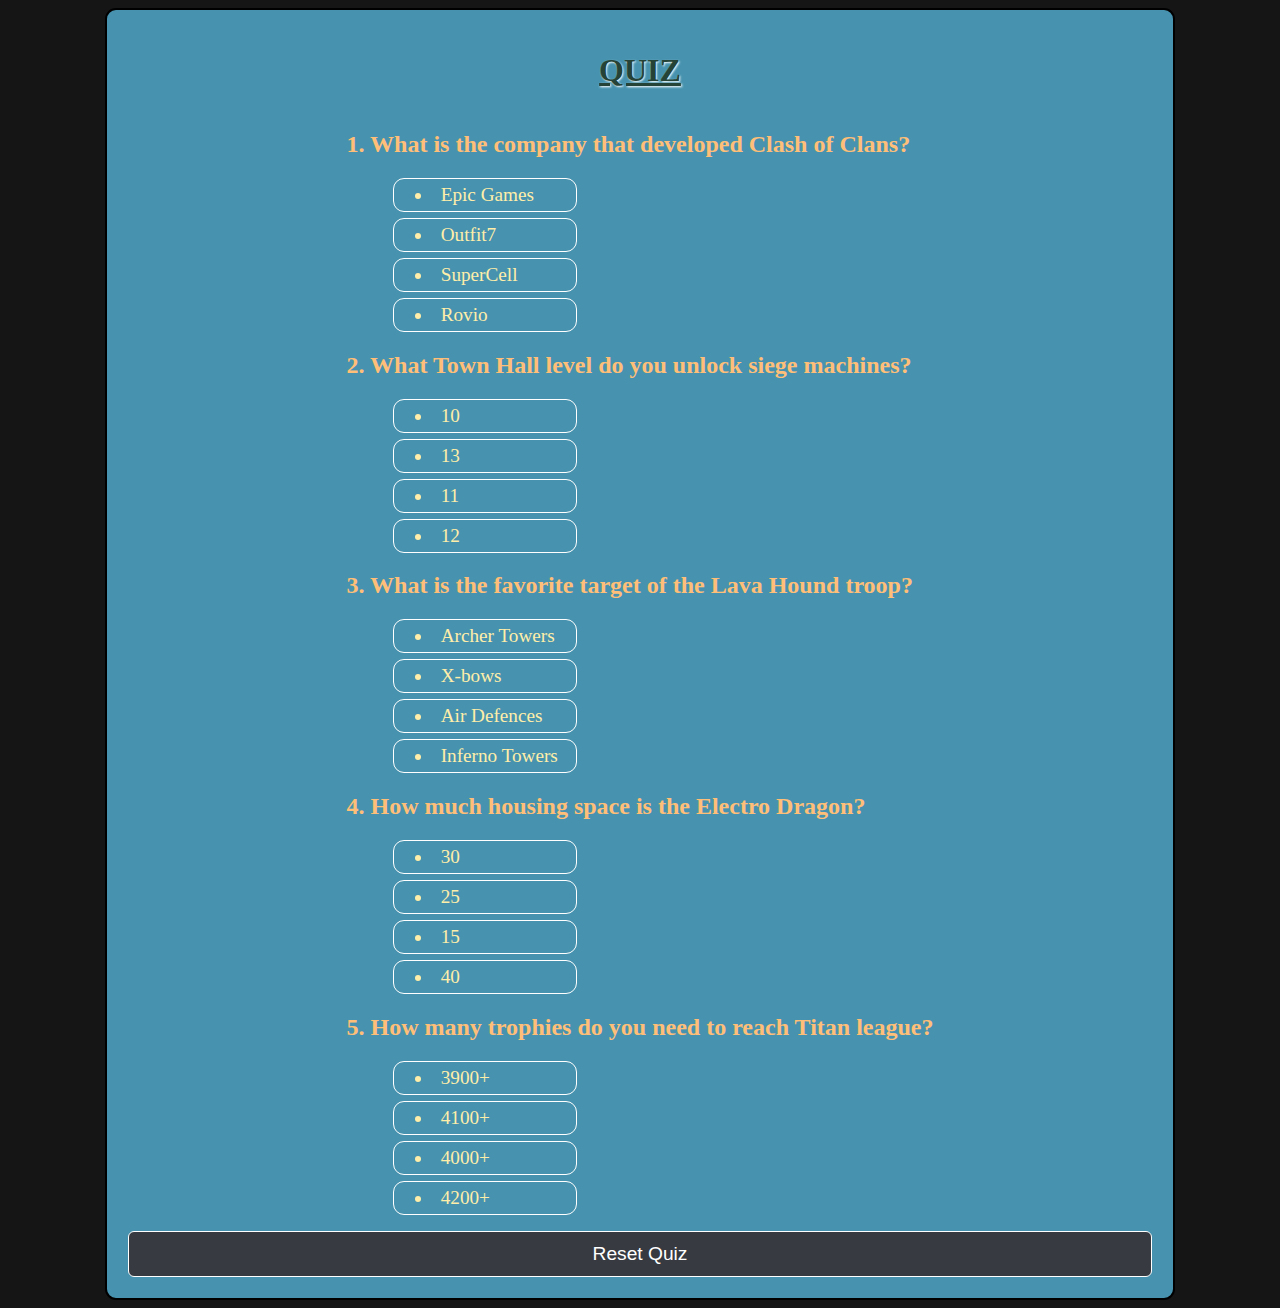
==== quiz.html @ 43635dd5 "Add files via upload" ====
<!DOCTYPE html>
<html lang="en">
<head>
    <meta charset="UTF-8">
    <meta name="viewport" content="width=device-width, initial-scale=1.0">
    <title>QUIZ</title>
    <style>
        body{
            background-color: #151515;
        }
        #container{
            width: 80vw;
            display: flex;
            flex-direction: column;
            justify-content: center;
            align-items: center;
            border: 2px solid black;
            border-radius: 11px;
            padding: 21px;
            margin: auto;
            background-color: #4793AF;
        }
        h1{
            color: #254336;
            text-align: center;
            text-decoration-line: underline;
            text-shadow: 1px 1px 2px white;
        }
        h2{
            color: #FFBF78;
        }
        ol{
            height: auto;
        }
        ol li{
            color: #FFEEA9;
            list-style: inside;
            border: 1px solid white;
            cursor: pointer;
            font-size: 1.2rem;
            margin: 6px;
            width: 150px;
            padding: 5px 11px;
            padding-left: 21px;
            border-radius: 11px;
            transition: transform 0.5s ease;
        }
        ol li:hover{
            transform: scale(1.1);
            border: 1px solid black;
            border-radius: 11px;
        }
        button{
            padding: 11px 0;
            color: white;
            outline: none;
            border: .2px solid white;
            border-radius: 6px;
            font-size: 1.2rem;
            width: 100%;
            background-color: #373A40;
        }
        button:hover{
            background-color: #434549;
        }
        button:active{
            background-color: #373A40;
        }
    </style>
</head>
<body>
    <div id="container">
        <h1>QUIZ</h1>
       
        <div>
            <div>
                <h2>1. What is the company that developed Clash of Clans?</h2>
                <div>
                    <ol type="A">
                        <li>Epic Games</li>
                        <li>Outfit7</li>
                        <li class="correct">SuperCell</li>
                        <li>Rovio</li>
                    </ol>
                </div>
            </div>
    
            <div>
                <h2>2. What Town Hall level do you unlock siege machines?</h2>
                <div>
                    <ol type="A">
                        <li>10</li>
                        <li>13</li>
                        <li>11</li>
                        <li class="correct">12</li>
                    </ol>
                </div>
            </div>
    
            <div>
                <h2>3. What is the favorite target of the Lava Hound troop?</h2>
                <div>
                    <ol>
                        <li>Archer Towers</li>
                        <li>X-bows</li>
                        <li class="correct">Air Defences</li>
                        <li>Inferno Towers</li>
                    </ol>
                </div>
            </div>
    
            <div>
                <h2>4. How much housing space is the Electro Dragon?</h2>
                <div>
                    <ol>
                        <li class="correct">30</li>
                        <li>25</li>
                        <li>15</li>
                        <li>40</li>
                    </ol>
                </div>
            </div>
    
            <div>
                <h2>5. How many trophies do you need to reach Titan league?</h2>
                <div>
                    <ol>
                        <li>3900+</li>
                        <li class="correct">4100+</li>
                        <li>4000+</li>
                        <li>4200+</li>
                    </ol>
                </div>
            </div>
        </div>

        <button>Reset Quiz</button>


    </div>


        <script>
            let liArr = document.querySelectorAll("ol li");
            let btn = document.querySelector("button");
            // let newEl = document.createElement("h3");
            // let olArr = document.querySelectorAll("ol");

            // olArr.forEach((ol) => {
            //     ol.appendChild(newEl);
            // });

            liArr.forEach((li) => {
                li.addEventListener("click", () => {

                    if(li.className === "correct"){
                        li.style.color = "white";
                        li.style.backgroundColor = "green";
                        // newEl.innerText = "Correct Answer";
                        li.style.backgroundColor = "none";
                    }
                    else{
                        li.style.color = "white";
                        li.style.backgroundColor = "red";
                        // newEl.innerText = "Incorrect Answer";  
                        li.style.backgroundColor = "none";
                    }
                });

            });

            btn.addEventListener("click", () => {
                liArr.forEach((li) => {
                    li.style.backgroundColor = "";
                    li.style.color = "#FFEEA9";
                });
            });
        </script>
</body>
</html>
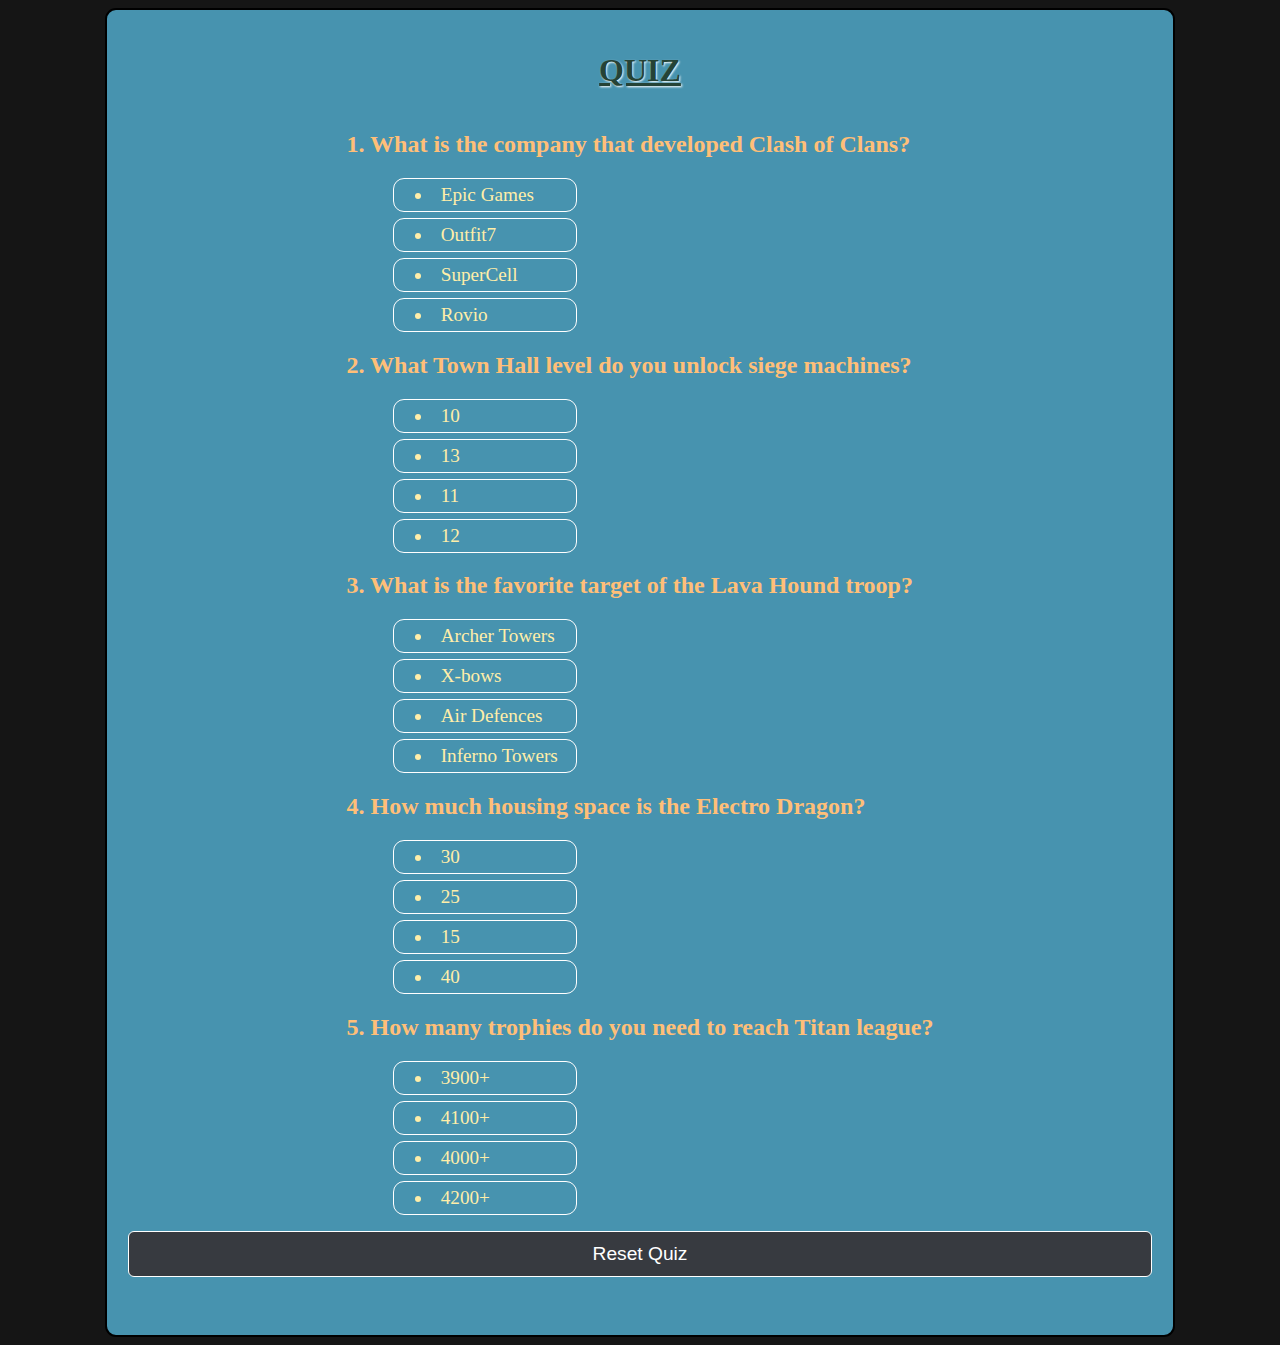
==== commit 3de847f6: "fgds" ====
--- a/quiz.html
+++ b/quiz.html
@@ -143,7 +143,12 @@
         <script>
             let liArr = document.querySelectorAll("ol li");
             let btn = document.querySelector("button");
-            // let newEl = document.createElement("h3");
+            let container = document.querySelector("#container");
+            let newEl = document.createElement("h3");
+            let score = 0;
+
+            container.appendChild(newEl);
+
             // let olArr = document.querySelectorAll("ol");
 
             // olArr.forEach((ol) => {
@@ -158,6 +163,7 @@
                         li.style.backgroundColor = "green";
                         // newEl.innerText = "Correct Answer";
                         li.style.backgroundColor = "none";
+                        score++;
                     }
                     else{
                         li.style.color = "white";
@@ -165,8 +171,9 @@
                         // newEl.innerText = "Incorrect Answer";  
                         li.style.backgroundColor = "none";
                     }
+                    newEl.innerText = `Score: ${score}`;
                 });
-
+                
             });
 
             btn.addEventListener("click", () => {
@@ -174,7 +181,9 @@
                     li.style.backgroundColor = "";
                     li.style.color = "#FFEEA9";
                 });
+                newEl.innerText = "";
             });
+
         </script>
 </body>
 </html>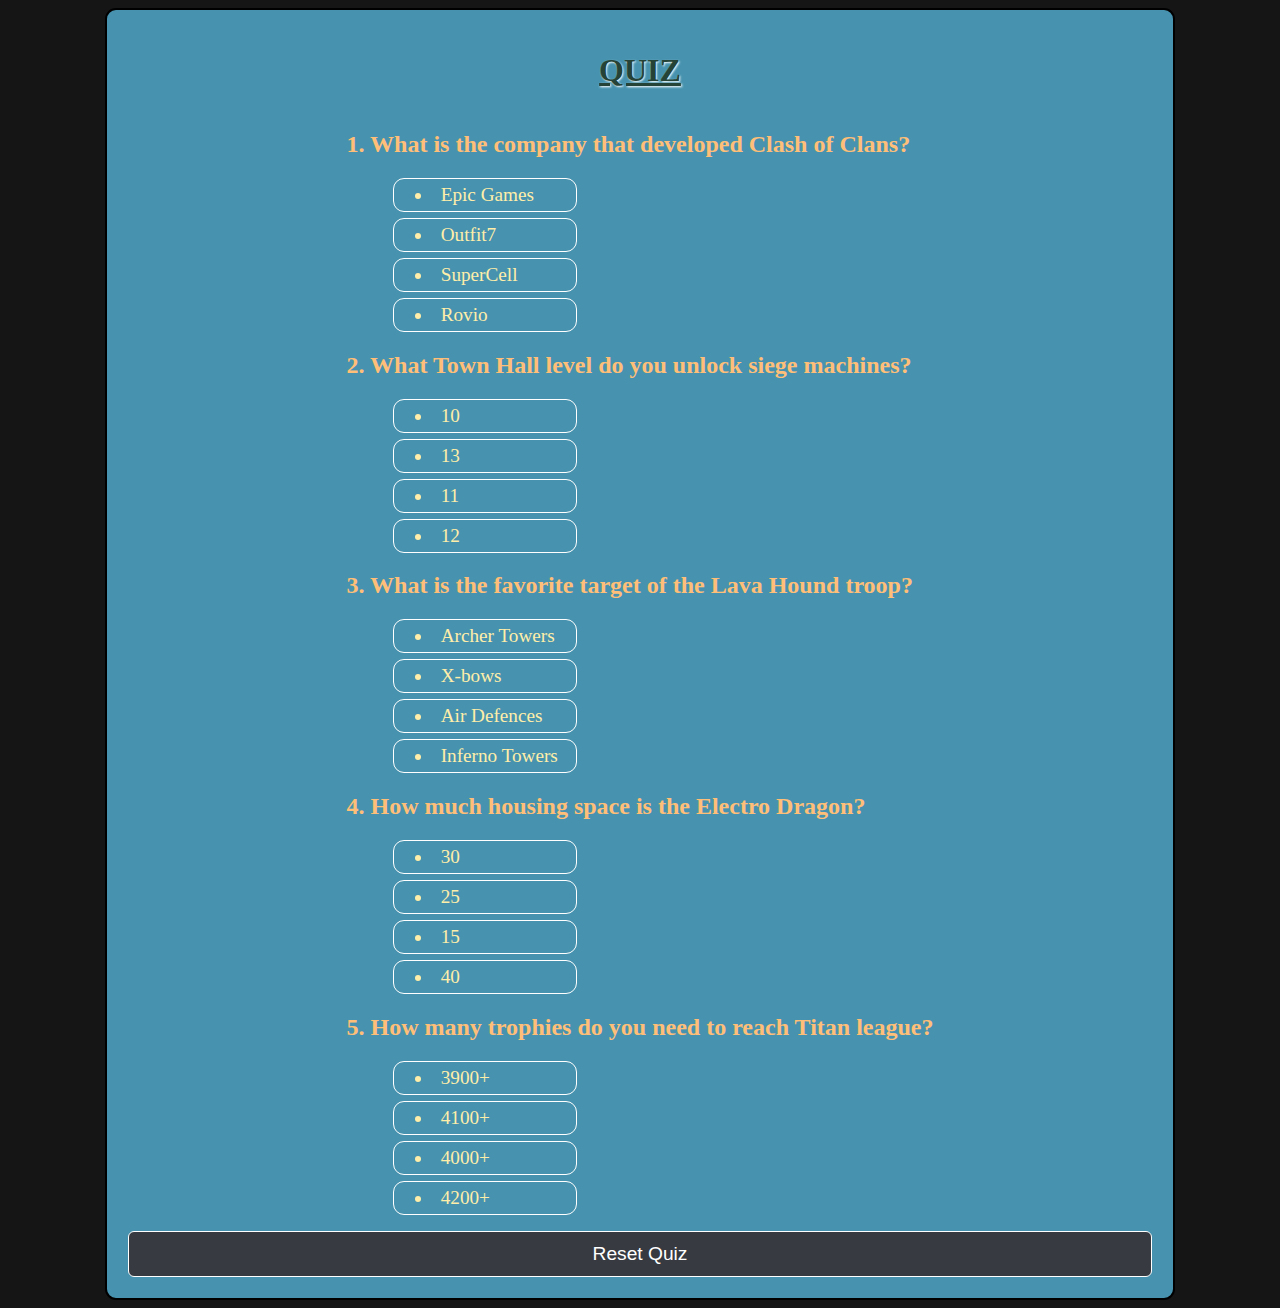
==== commit 79f768fe: "sd" ====
--- a/quiz.html
+++ b/quiz.html
@@ -143,11 +143,12 @@
         <script>
             let liArr = document.querySelectorAll("ol li");
             let btn = document.querySelector("button");
-            let container = document.querySelector("#container");
-            let newEl = document.createElement("h3");
-            let score = 0;
+            // let container = document.querySelector("#container");
+            // let newEl = document.createElement("h3");
+            // let score = 0;
 
-            container.appendChild(newEl);
+            // container.after(newEl);
+            // newEl.style.color = "white";
 
             // let olArr = document.querySelectorAll("ol");
 
@@ -163,7 +164,7 @@
                         li.style.backgroundColor = "green";
                         // newEl.innerText = "Correct Answer";
                         li.style.backgroundColor = "none";
-                        score++;
+                        // score++;
                     }
                     else{
                         li.style.color = "white";
@@ -171,7 +172,7 @@
                         // newEl.innerText = "Incorrect Answer";  
                         li.style.backgroundColor = "none";
                     }
-                    newEl.innerText = `Score: ${score}`;
+                    // newEl.innerText = `Score: ${score}`;
                 });
                 
             });
@@ -181,7 +182,8 @@
                     li.style.backgroundColor = "";
                     li.style.color = "#FFEEA9";
                 });
-                newEl.innerText = "";
+                // score = 0;
+                // newEl.innerText = "";
             });
 
         </script>
